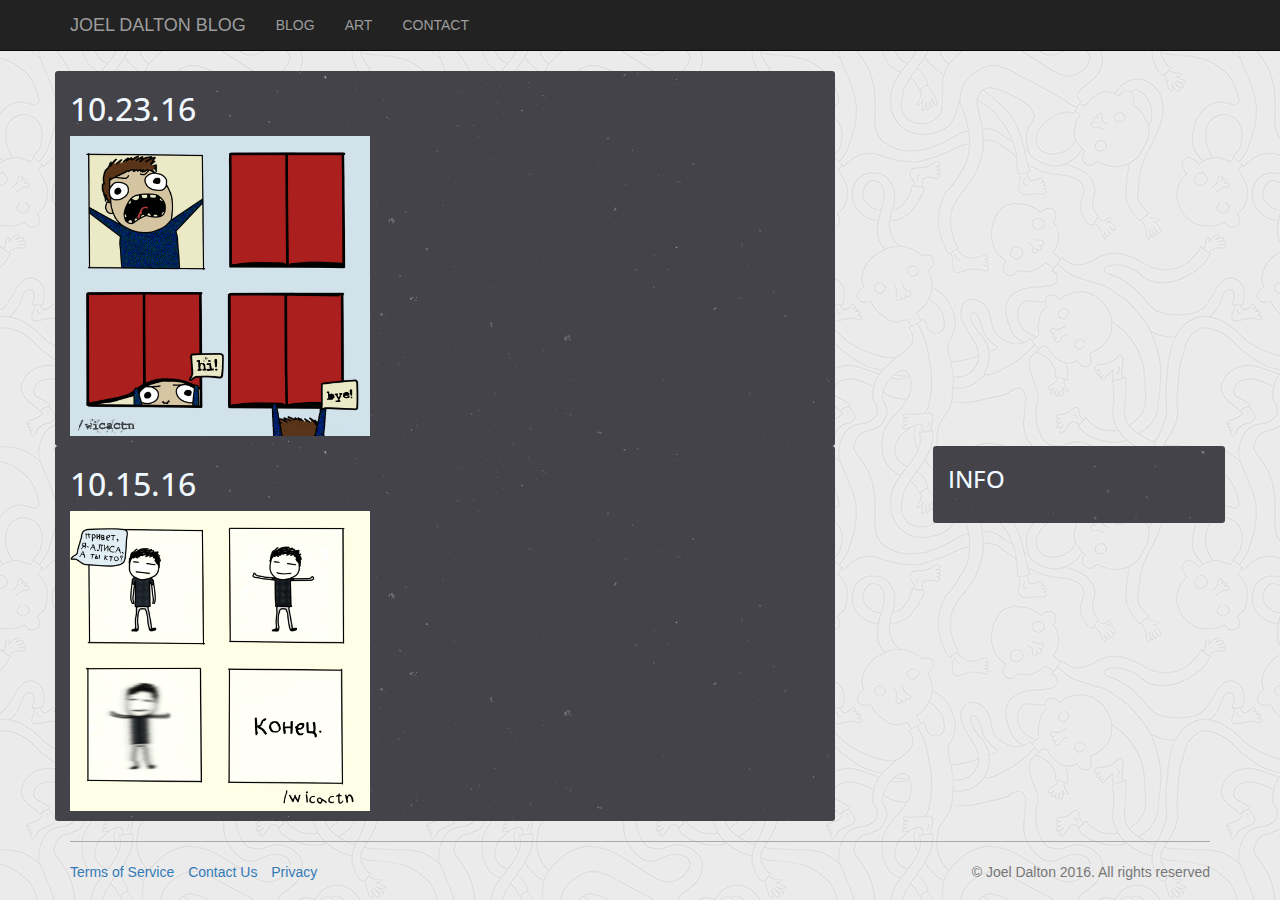
==== art.html @ e34c6b57 "Исправление.." ====
<!DOCTYPE html>
<html lang="en">
  <head>
    <meta charset="utf-8">
    <meta http-equiv="X-UA-Compatible" content="IE=edge">
    <meta name="viewport" content="width=device-width, initial-scale=1">
    <!-- The above 3 meta tags *must* come first in the head; any other head content must come *after* these tags -->
    <title>JOELDALTON.RU</title>
    <!--ShortCut Icon-->
    <link rel="shortcut icon" href="/public/img/favicon.ico" type="image/x-icon">
    <!-- Styles -->
    <link href="/public/css/bootstrap.min.css" rel="stylesheet">
    <link rel="stylesheet" href="/public/css/style.css">
  </head>
  <body>
    <div class="navbar navbar-inverse navbar-static-top">
          <div class="container">
              <div class="navbar-header">
                 <button type="button" class="navbar-toggle" data-toggle="collapse" data-target="#responsive-menu">
                     <span class="sr-only">Открыть навигацию</span>
                     <span class="icon-bar"></span>
                     <span class="icon-bar"></span>
                     <span class="icon-bar"></span>
                 </button>
                 <a href="/" class="navbar-brand">JOEL DALTON BLOG</a>
              </div>
              <div class="collapse navbar-collapse" id="responsive-menu">
                  <ul class="nav navbar-nav">
                      <li><a href="blog">BLOG</a></li>
                      <li><a href="art">ART</a></li>
                      <li><a href="contact">CONTACT</a></li>
                  </ul>
            </div>
        </div>
    </div>
        <div class="container">
            <div class="row">
                <div class="col-md-8 main-info-block pull-left">
                    <h1 class="main-info-block-text-h1">10.23.16</h1>
                    <p class="main-info-block-text"><img src="public/img/10.23.16.jpg" alt="ДО СВИДАНИЯ" class="image-size"></p>
                </div>
                <br>
                <br>
                <br>
                <br>
                <br>
                <br>
                <br>
                <br>
                <br>
                <br>
                <div class="col-md-8 main-info-block pull-left">
                    <h1 class="main-info-block-text-h1">10.15.16</h1>
                    <p class="main-info-block-text"><img src="public/img/10.15.16.jpg" alt="ПРОЩАЙТЕ" class="image-size"></p>
                </div>
                <div class="col-md-3 main-info-block pull-right">
                    <h3 class="main-info-block-text">INFO</h3>
<script type="text/javascript" src="//vk.com/js/api/openapi.js?127"></script>

<!-- VK Widget -->
<div id="vk_groups"></div>
<script type="text/javascript">
VK.Widgets.Group("vk_groups", {redesign: 1, mode: 3, width: "220", height: "400", color1: 'FFFFFF', color2: '000000', color3: '5E81A8'}, 126966099);
</script>
<br>
                </div>
            </div>
        </div>
         <div class="container" id="footer">
            <hr>
            <div class="row">
                    <div class="col-xs-8">
                        <ul class="list-unstyled list-inline pull-left">
                            <li><a href="terms">Terms of Service</a></li>
                            <li><a href="contact">Contact Us</a></li>
                            <li><a href="privacy">Privacy</a></li>
                        </ul>
                        <ul class="list-unstyled list-inline pull-left">
                            <li class="vk-widget">
                                <!-- МНЕ НРАВИТСЯ | ВК ВИДЖЕТ -->
                                <script type="text/javascript" src="//vk.com/js/api/openapi.js?127"></script>
                                <!-- VK Widget -->
                                <div id="vk_subscribe"></div>
                                <script type="text/javascript">
                                VK.Widgets.Subscribe("vk_subscribe", {redesign: 1, soft: 1}, 368277840);
                                </script>
                            </li>
                        </ul>
                    </div>
                    <div class="col-xs-4">
                        <p class="text-muted pull-right">© Joel Dalton 2016. All rights reserved</p>
                    </div>
            </div>
      </div>
      <!-- jQuery (necessary for Bootstrap's JavaScript plugins) -->
      <script src="https://ajax.googleapis.com/ajax/libs/jquery/1.11.3/jquery.min.js"></script>
      <!-- Include all compiled plugins (below), or include individual files as needed -->
      <script src="/public/js/bootstrap.min.js"></script>
      </body>
</html>
---- public/css/style.css ----
@import url(https://fonts.googleapis.com/css?family=Glegoo:400,700);
@import url(https://fonts.googleapis.com/css?family=Abel);
@import url(https://fonts.googleapis.com/css?family=Source+Code+Pro:400,700);
@import url('https://fonts.googleapis.com/css?family=Open+Sans+Condensed:300');

body {
    background-color: aliceblue; 
    background-image: url(/public/img/background.png);
}

#footer ul, li {                   /* Заголовки футера */
    
}

#footer a {                        /* Ссылки футера */
    
}

#footer p {                        /* Остальной текст футера */
    
}

.li-normal {
    color: aliceblue;
    font-size: 24px;
    font-family: 'Open Sans Condensed', sans-serif;
}

.li-a-normal {
    color: aliceblue;
    text-decoration: none;
    font-size: 24px;
    font-family: 'Open Sans Condensed', sans-serif;
}

.li-a-normal:hover {
    color: antiquewhite;
    text-decoration: none;
    font-size: 24px;
    font-family: 'Open Sans Condensed', sans-serif;
}

.li-span-normal {
    color: aliceblue;
    font-size: 24px;
    font-family: 'Open Sans Condensed', sans-serif;
}

hr {
    border: none;                  /* Убираем границу */
    background-color: darkgray;    /* Цвет линии */
    height: 1px;                   /* Толщина линии */
}

.main-info-block {
    background-color: darkgray;
    background-image: url(/public/img/background_block.png);
    border-radius: 3px;
}

.main-info-block-text {
    color: aliceblue;
    font-family: 'Open Sans Condensed', sans-serif;
    font-size: 24px;
}

.vk-widget {
    margin-left: 24px; 
}

.main-info-block-text-h1 {
    color: aliceblue;
    font-family: 'Open Sans Condensed', sans-serif;
    font-size: 32px;
}
.image-size {
    height: 300px;
}

.main-info-block-text-black {
    color: #0f0f0f;
    font-family: 'Open Sans Condensed', sans-serif;
    font-size: 24px;
}

.main-info-block-text-h1-black {
    color: #0f0f0f;
    font-family: 'Open Sans Condensed', sans-serif;
    font-size: 32px;
}

body > section {

}
poem {
  text-align: center;
  display: block;
}
poem > date,
poem > title,
poem > section,
poem > section > verse {
  display: block;
}
poem > date {
  text-align: center;
}
poem > date:before {
  content: "— ";
}
poem > date:after {
  content: " —";
}
poem > title {
  font-size: 2em;
  font-weight: bold;
  padding-bottom: 1em;
}
poem > verse {
  display: inline-block;
  vertical-align: middle;
  text-align: left;
  white-space: pre;
}
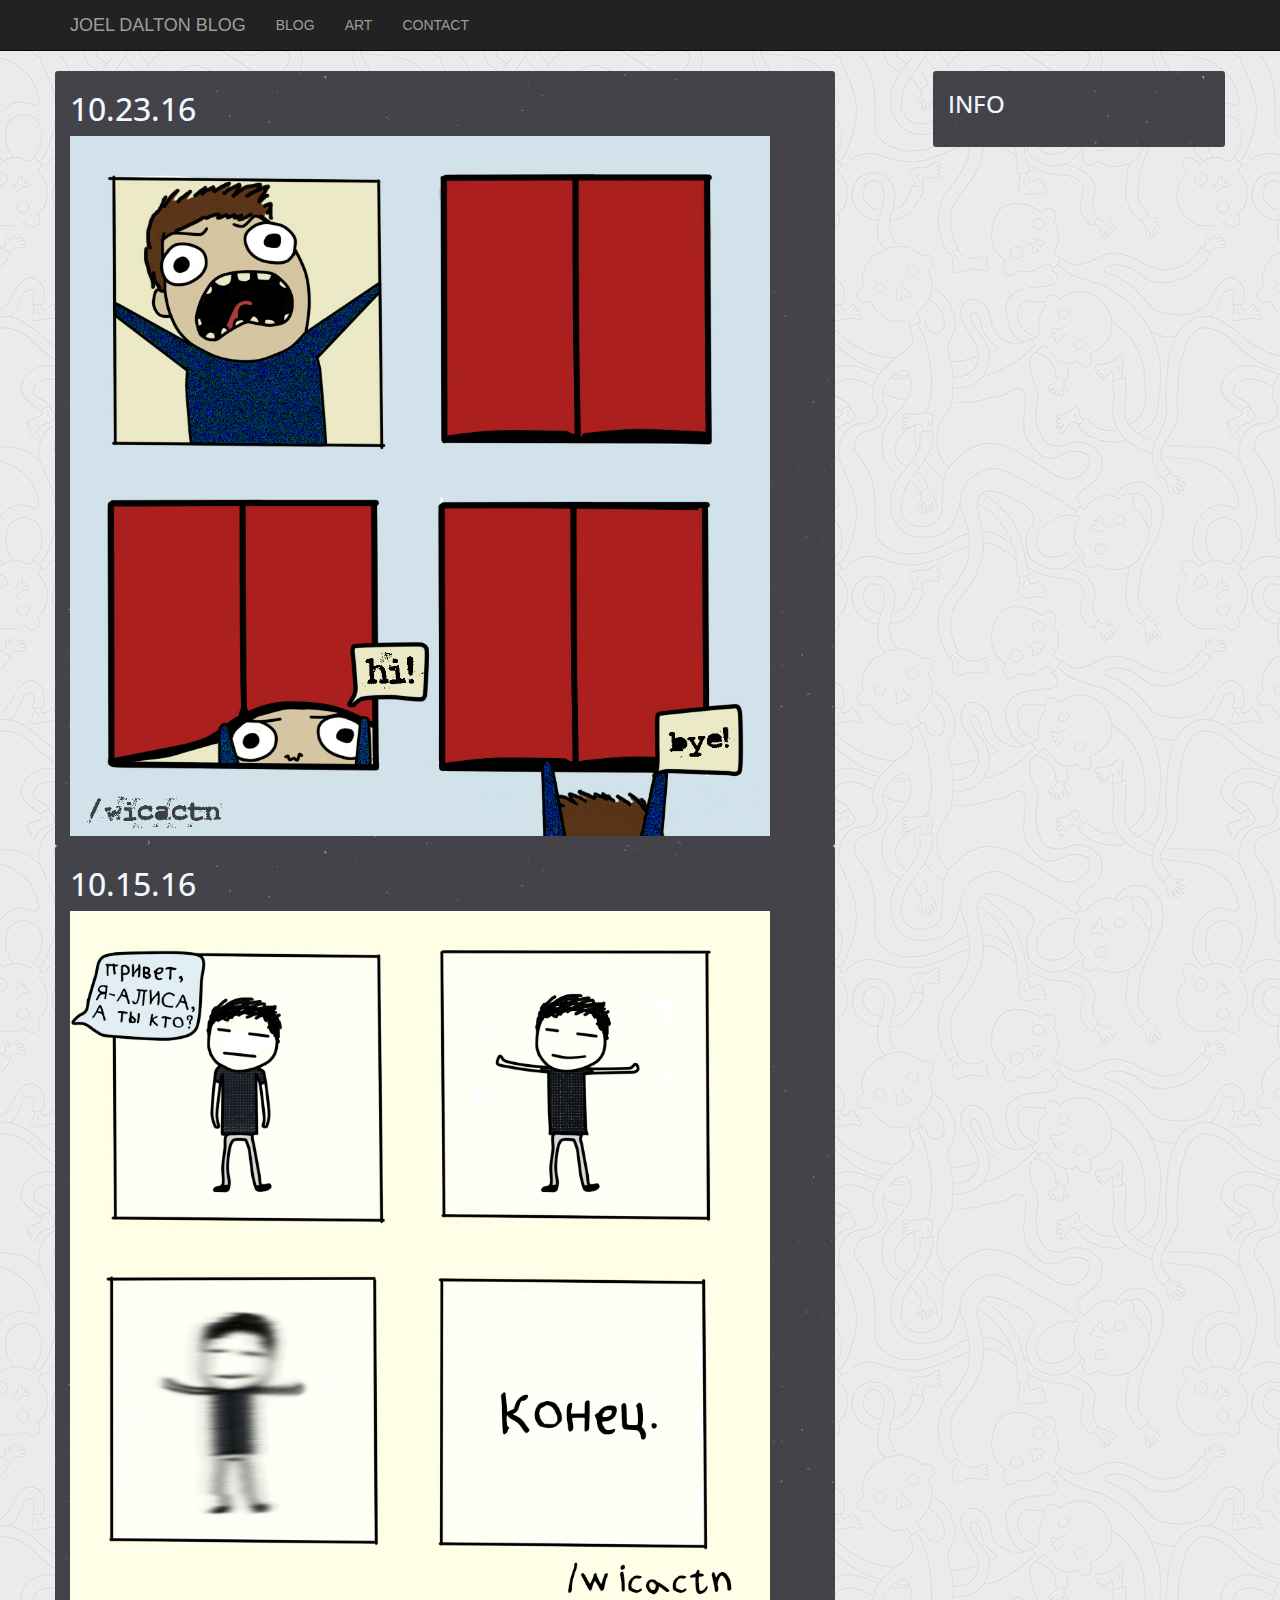
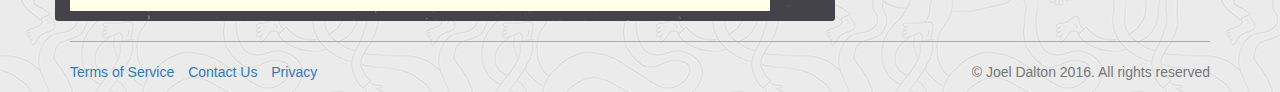
==== commit 817c82fa: "Да-да" ====
--- a/art.html
+++ b/art.html
@@ -35,6 +35,17 @@
     </div>
         <div class="container">
             <div class="row">
+               <div class="col-md-3 main-info-block pull-right">
+                    <h3 class="main-info-block-text">INFO</h3>
+<script type="text/javascript" src="//vk.com/js/api/openapi.js?127"></script>
+
+<!-- VK Widget -->
+<div id="vk_groups"></div>
+<script type="text/javascript">
+VK.Widgets.Group("vk_groups", {redesign: 1, mode: 3, width: "220", height: "400", color1: 'FFFFFF', color2: '000000', color3: '5E81A8'}, 126966099);
+</script>
+<br>
+                </div>
                 <div class="col-md-8 main-info-block pull-left">
                     <h1 class="main-info-block-text-h1">10.23.16</h1>
                     <p class="main-info-block-text"><img src="public/img/10.23.16.jpg" alt="ДО СВИДАНИЯ" class="image-size"></p>
@@ -52,17 +63,6 @@
                 <div class="col-md-8 main-info-block pull-left">
                     <h1 class="main-info-block-text-h1">10.15.16</h1>
                     <p class="main-info-block-text"><img src="public/img/10.15.16.jpg" alt="ПРОЩАЙТЕ" class="image-size"></p>
-                </div>
-                <div class="col-md-3 main-info-block pull-right">
-                    <h3 class="main-info-block-text">INFO</h3>
-<script type="text/javascript" src="//vk.com/js/api/openapi.js?127"></script>
-
-<!-- VK Widget -->
-<div id="vk_groups"></div>
-<script type="text/javascript">
-VK.Widgets.Group("vk_groups", {redesign: 1, mode: 3, width: "220", height: "400", color1: 'FFFFFF', color2: '000000', color3: '5E81A8'}, 126966099);
-</script>
-<br>
                 </div>
             </div>
         </div>
--- a/public/css/style.css
+++ b/public/css/style.css
@@ -74,6 +74,10 @@
     font-size: 32px;
 }
 .image-size {
+    height: 700px;
+}
+
+.image-size-pre {
     height: 300px;
 }
 
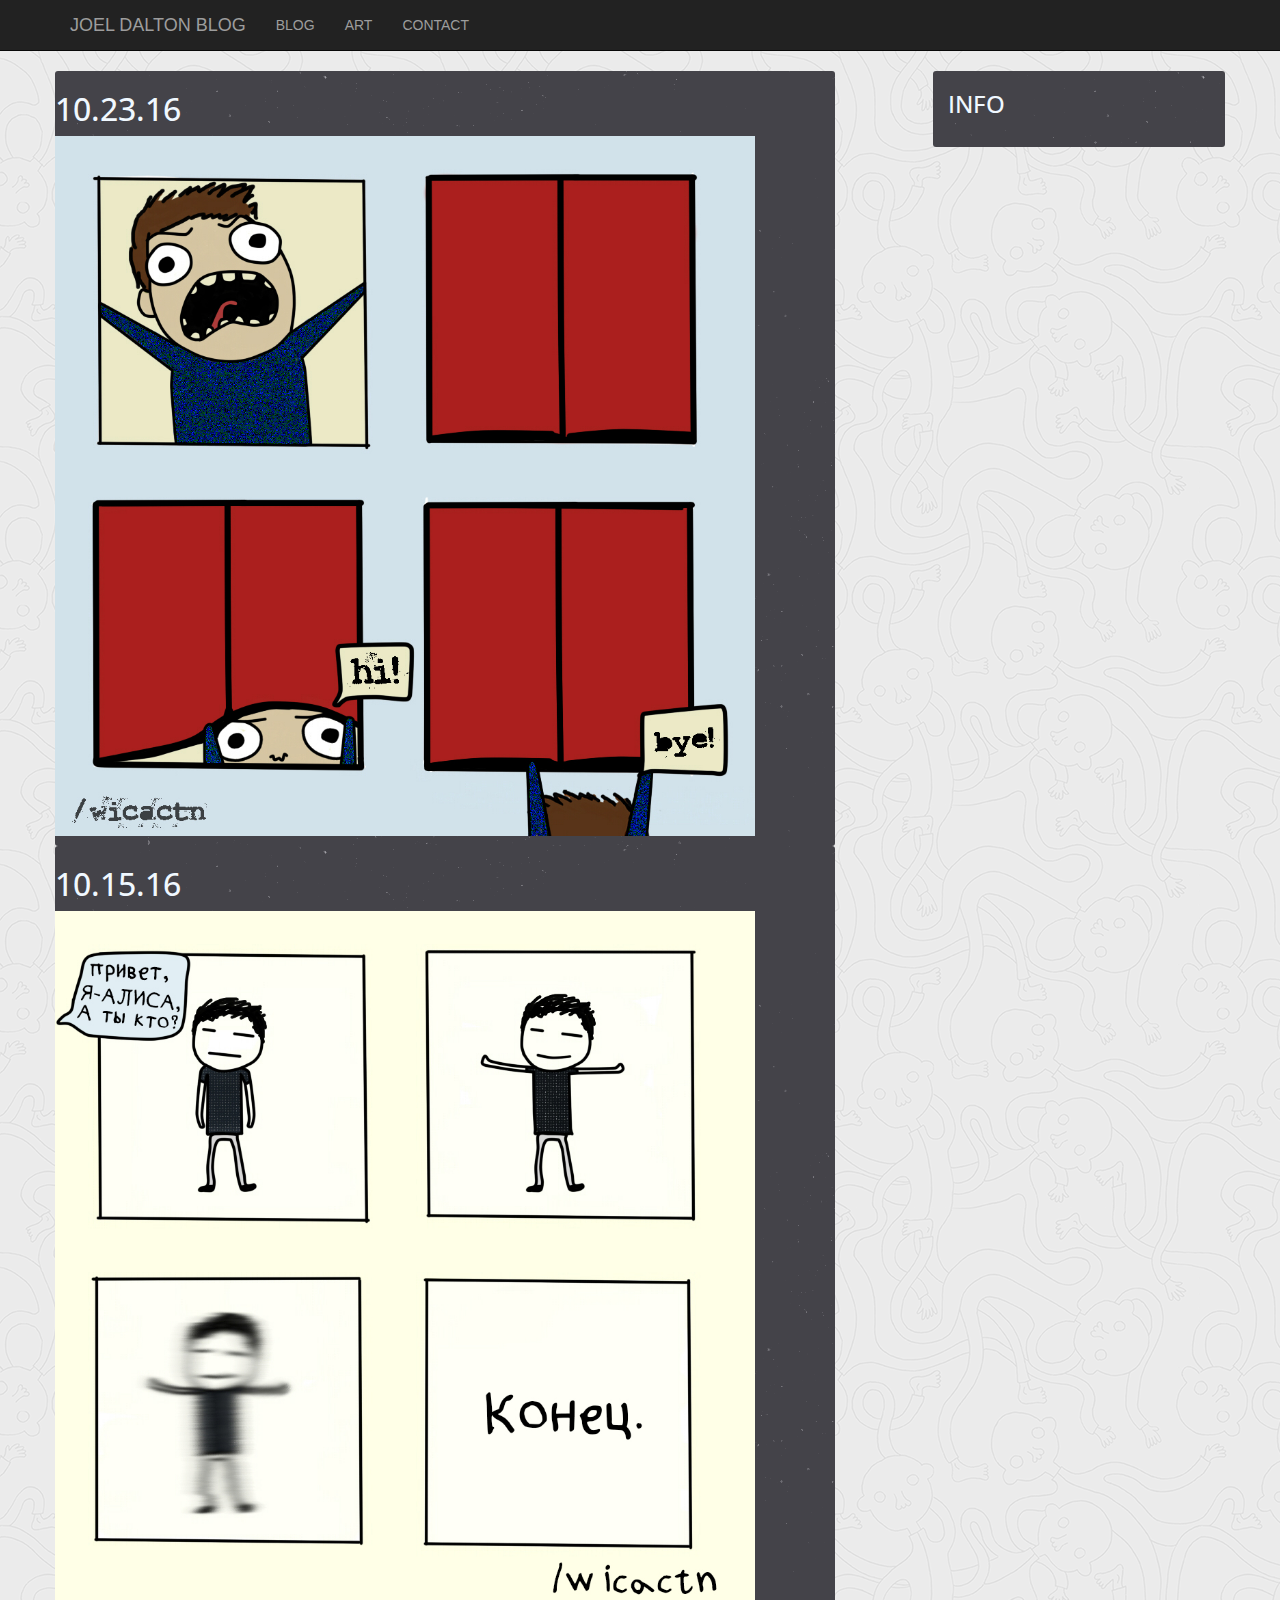
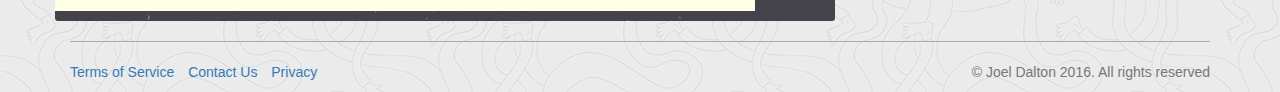
==== commit 2d8218c9: "Попытка N+1" ====
--- a/art.html
+++ b/art.html
@@ -47,22 +47,16 @@
 <br>
                 </div>
                 <div class="col-md-8 main-info-block pull-left">
+                   <div class="row">
                     <h1 class="main-info-block-text-h1">10.23.16</h1>
                     <p class="main-info-block-text"><img src="public/img/10.23.16.jpg" alt="ДО СВИДАНИЯ" class="image-size"></p>
+                    </div>
                 </div>
-                <br>
-                <br>
-                <br>
-                <br>
-                <br>
-                <br>
-                <br>
-                <br>
-                <br>
-                <br>
                 <div class="col-md-8 main-info-block pull-left">
+                   <div class="row">
                     <h1 class="main-info-block-text-h1">10.15.16</h1>
                     <p class="main-info-block-text"><img src="public/img/10.15.16.jpg" alt="ПРОЩАЙТЕ" class="image-size"></p>
+                    </div>
                 </div>
             </div>
         </div>
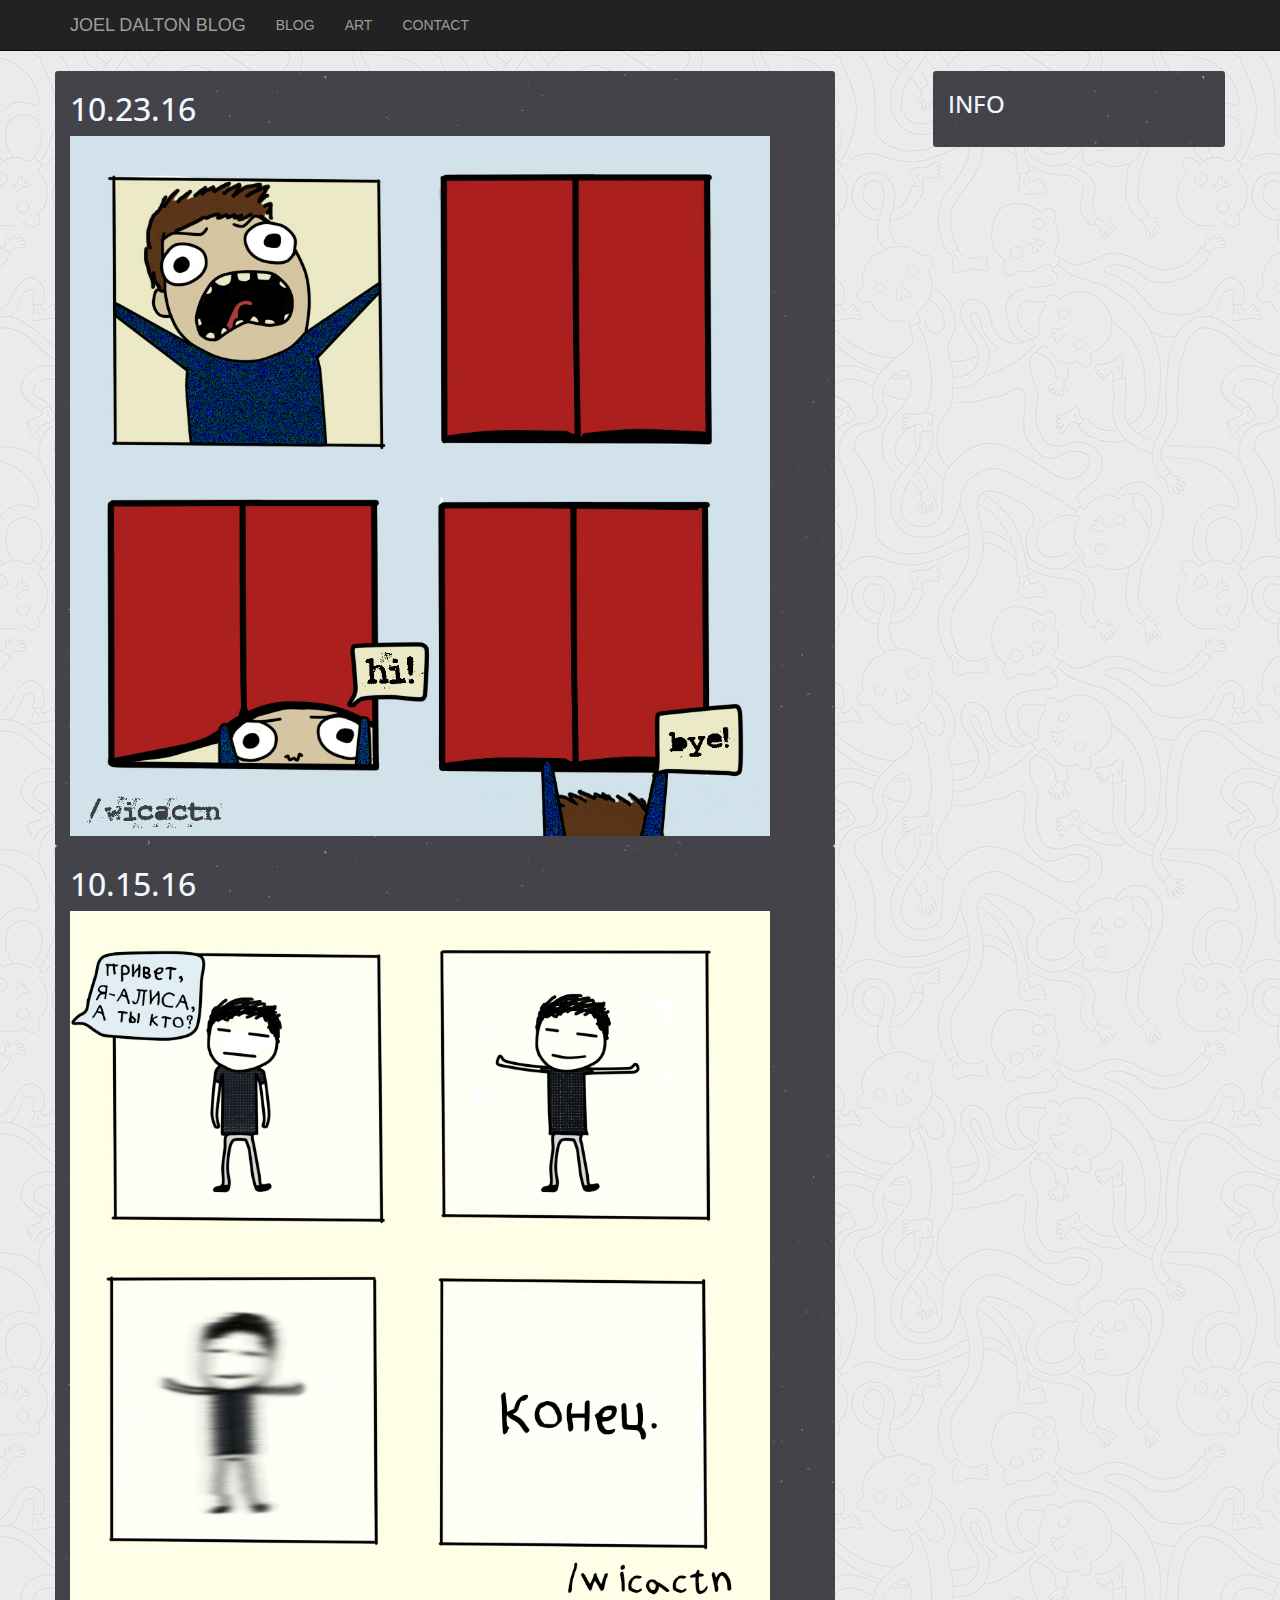
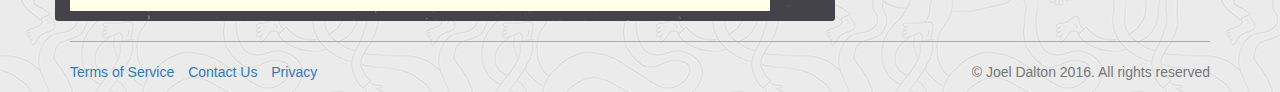
==== commit 10a75b91: "Revert "Попытка N+1"" ====
--- a/art.html
+++ b/art.html
@@ -47,16 +47,22 @@
 <br>
                 </div>
                 <div class="col-md-8 main-info-block pull-left">
-                   <div class="row">
                     <h1 class="main-info-block-text-h1">10.23.16</h1>
                     <p class="main-info-block-text"><img src="public/img/10.23.16.jpg" alt="ДО СВИДАНИЯ" class="image-size"></p>
-                    </div>
                 </div>
+                <br>
+                <br>
+                <br>
+                <br>
+                <br>
+                <br>
+                <br>
+                <br>
+                <br>
+                <br>
                 <div class="col-md-8 main-info-block pull-left">
-                   <div class="row">
                     <h1 class="main-info-block-text-h1">10.15.16</h1>
                     <p class="main-info-block-text"><img src="public/img/10.15.16.jpg" alt="ПРОЩАЙТЕ" class="image-size"></p>
-                    </div>
                 </div>
             </div>
         </div>
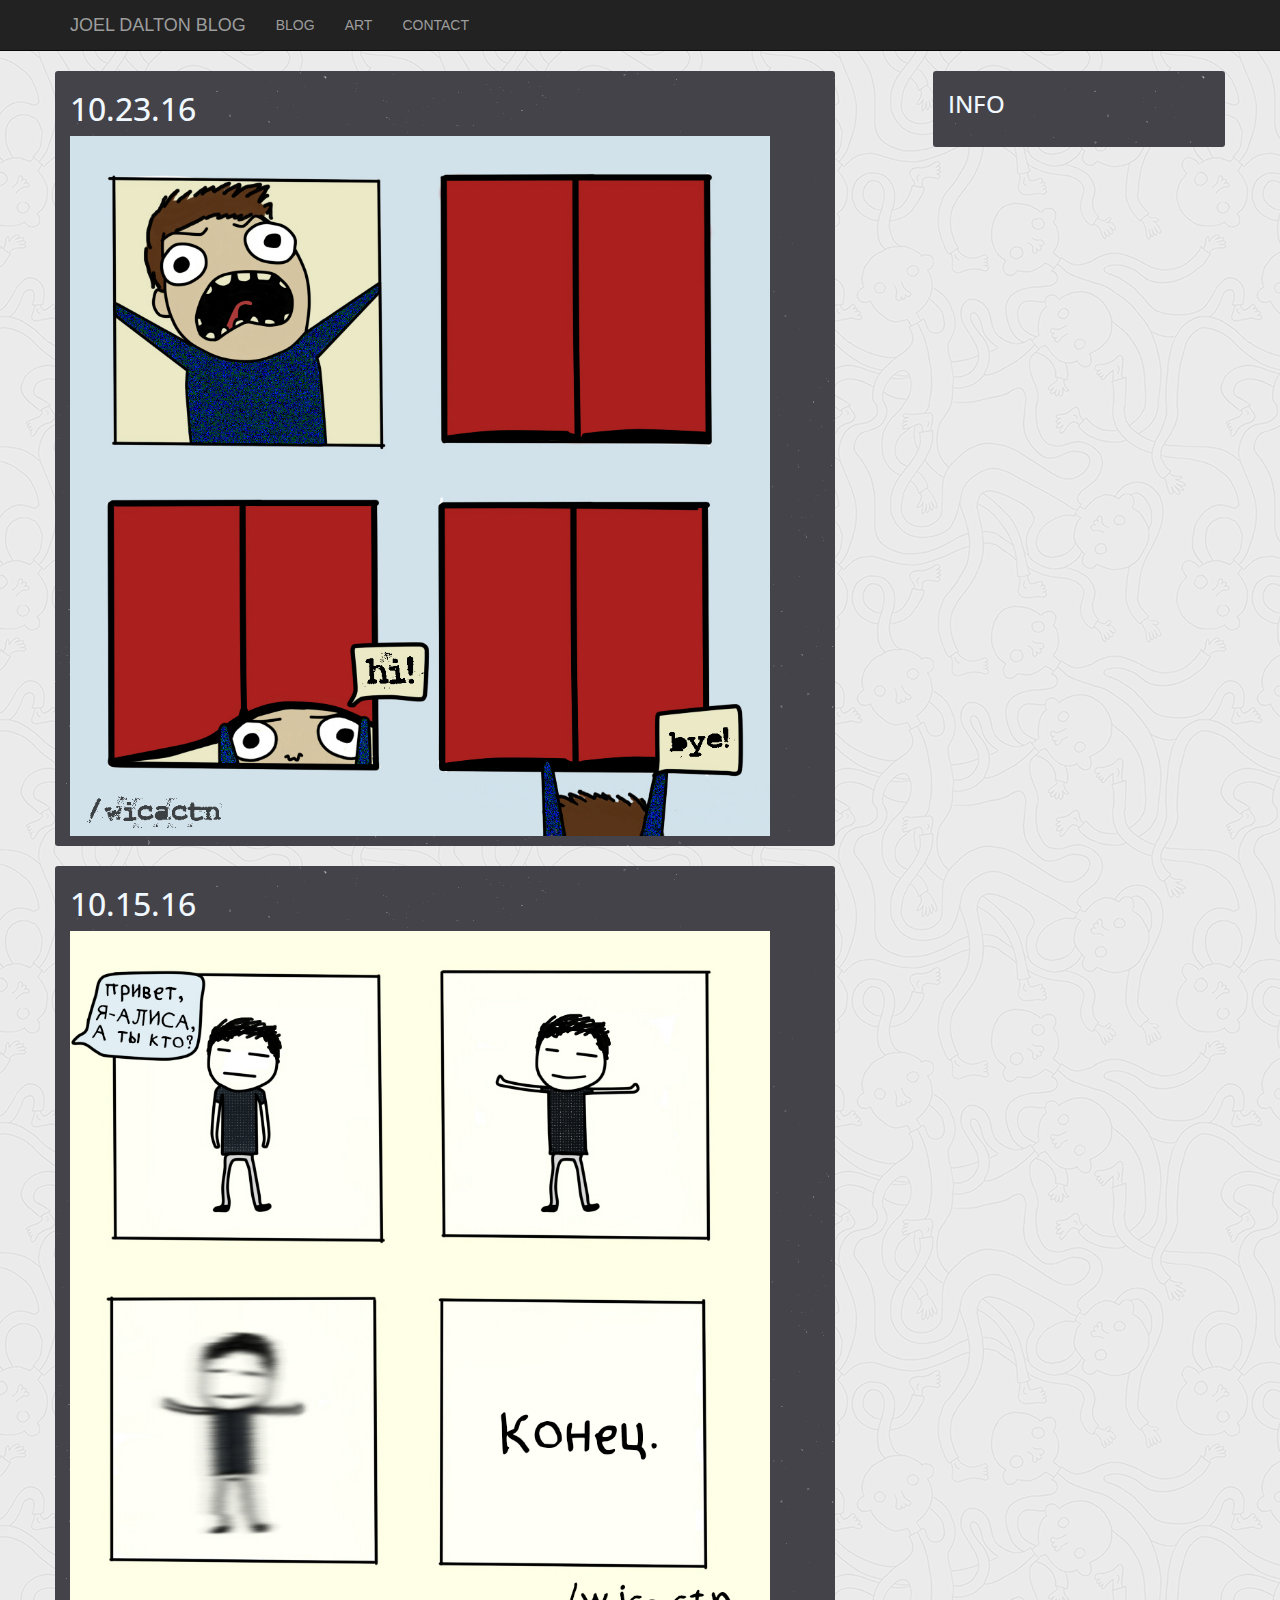
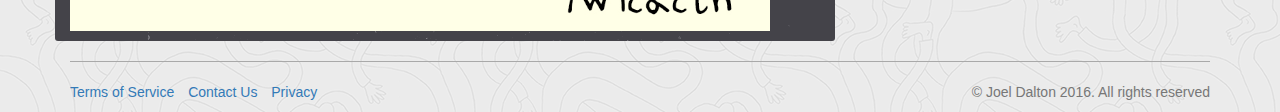
==== commit 8d484e3a: "Вроде всё" ====
--- a/art.html
+++ b/art.html
@@ -50,16 +50,9 @@
                     <h1 class="main-info-block-text-h1">10.23.16</h1>
                     <p class="main-info-block-text"><img src="public/img/10.23.16.jpg" alt="ДО СВИДАНИЯ" class="image-size"></p>
                 </div>
-                <br>
-                <br>
-                <br>
-                <br>
-                <br>
-                <br>
-                <br>
-                <br>
-                <br>
-                <br>
+                <div class="col-md-8 pull-left">
+                    <br>
+                </div>
                 <div class="col-md-8 main-info-block pull-left">
                     <h1 class="main-info-block-text-h1">10.15.16</h1>
                     <p class="main-info-block-text"><img src="public/img/10.15.16.jpg" alt="ПРОЩАЙТЕ" class="image-size"></p>
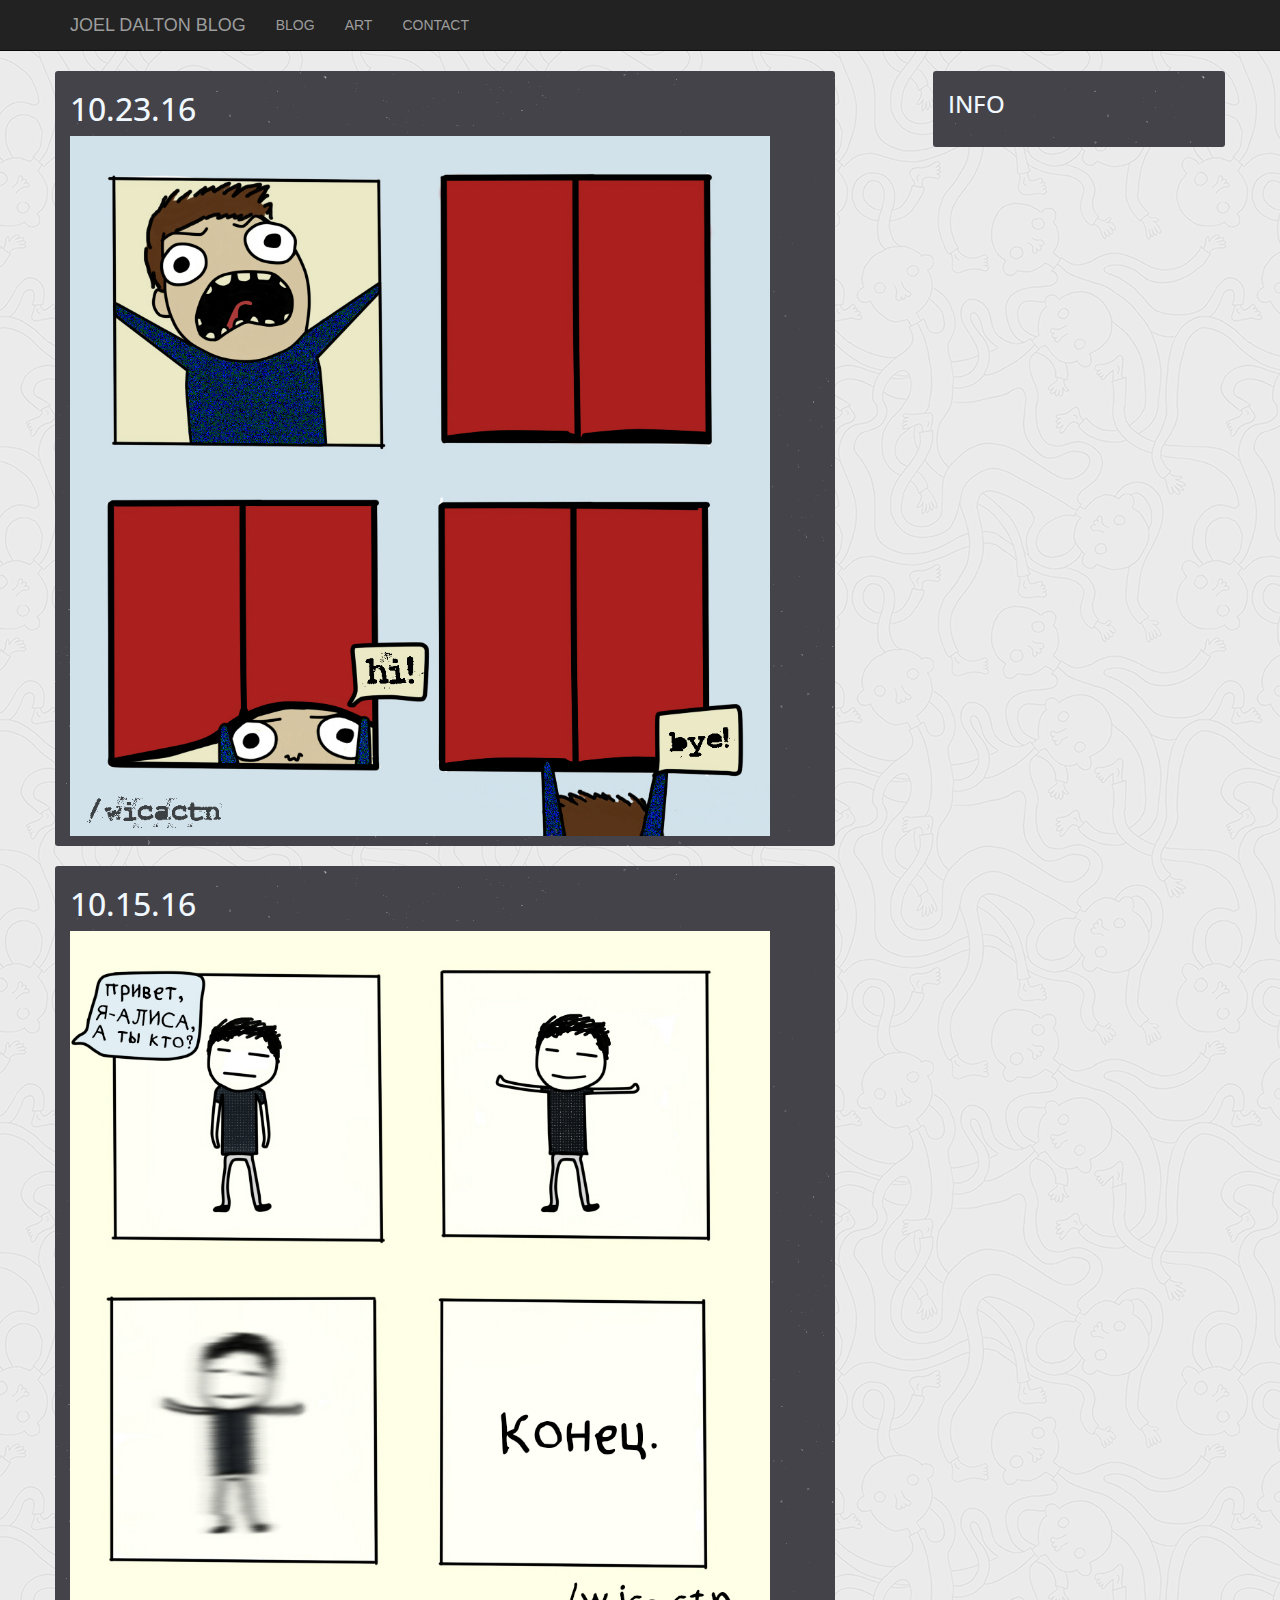
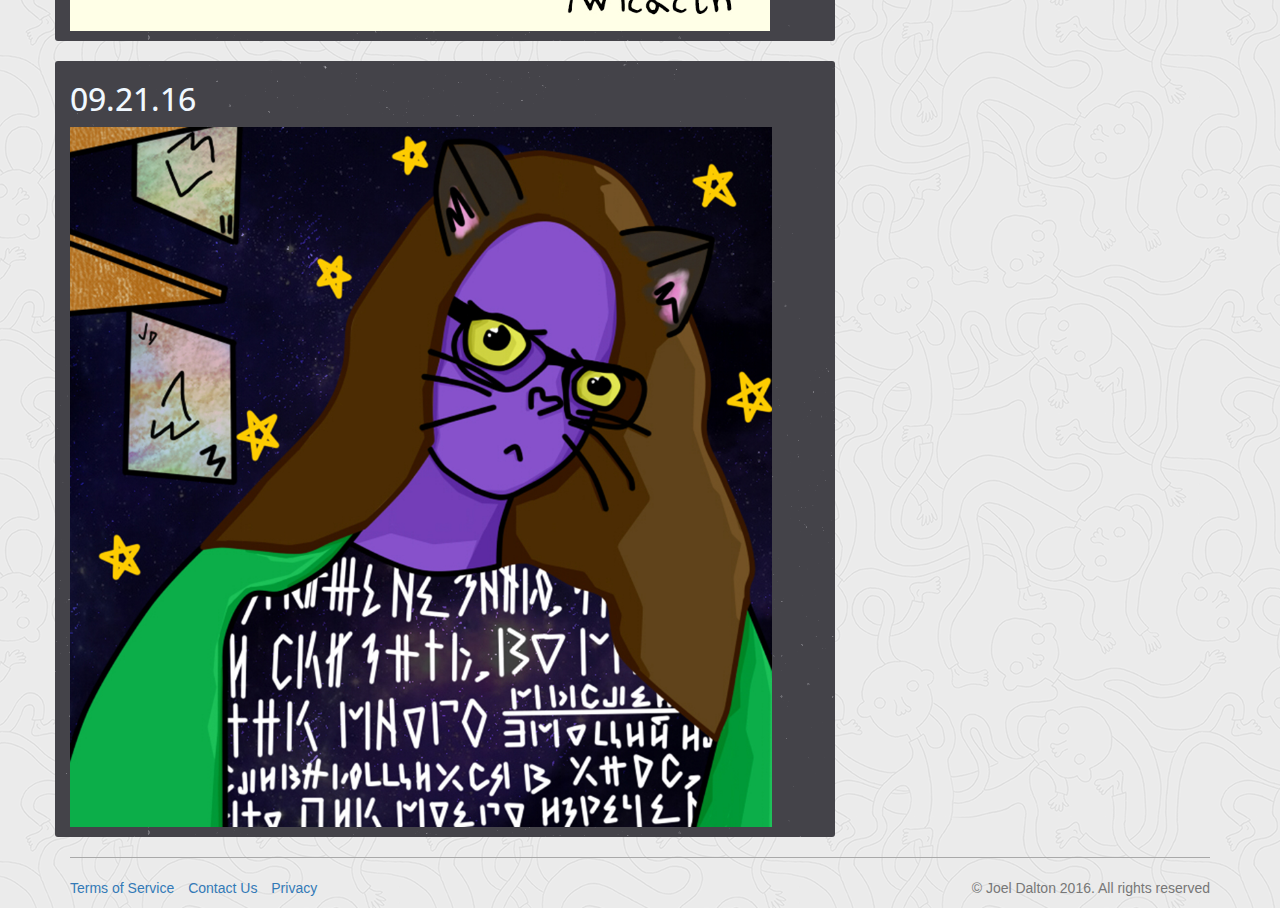
==== commit 308c861a: "добавил новую группу, улучшил сайт" ====
--- a/art.html
+++ b/art.html
@@ -44,6 +44,16 @@
 <script type="text/javascript">
 VK.Widgets.Group("vk_groups", {redesign: 1, mode: 3, width: "220", height: "400", color1: 'FFFFFF', color2: '000000', color3: '5E81A8'}, 126966099);
 </script>
+<div class="col-md-8 pull-left">
+                    <br>
+                </div>
+<script type="text/javascript" src="//vk.com/js/api/openapi.js?136"></script>
+
+<!-- VK Widget -->
+<div id="vk_groups"></div>
+<script type="text/javascript">
+VK.Widgets.Group("vk_groups", {mode: 3, width: "220"}, 132728957);
+</script>
 <br>
                 </div>
                 <div class="col-md-8 main-info-block pull-left">
@@ -56,6 +66,13 @@
                 <div class="col-md-8 main-info-block pull-left">
                     <h1 class="main-info-block-text-h1">10.15.16</h1>
                     <p class="main-info-block-text"><img src="public/img/10.15.16.jpg" alt="ПРОЩАЙТЕ" class="image-size"></p>
+                </div>
+                <div class="col-md-8 pull-left">
+                    <br>
+                </div>
+                <div class="col-md-8 main-info-block pull-left">
+                    <h1 class="main-info-block-text-h1">09.21.16</h1>
+                    <p class="main-info-block-text"><img src="public/img/09.21.16.jpg" alt="ДО СВИДАНИЯ" class="image-size"></p>
                 </div>
             </div>
         </div>
--- a/public/css/style.css
+++ b/public/css/style.css
@@ -78,7 +78,7 @@
 }
 
 .image-size-pre {
-    height: 300px;
+    height: 340px;
 }
 
 .main-info-block-text-black {
@@ -126,3 +126,7 @@
   text-align: left;
   white-space: pre;
 }
+
+.space {
+    width: 50px;
+}
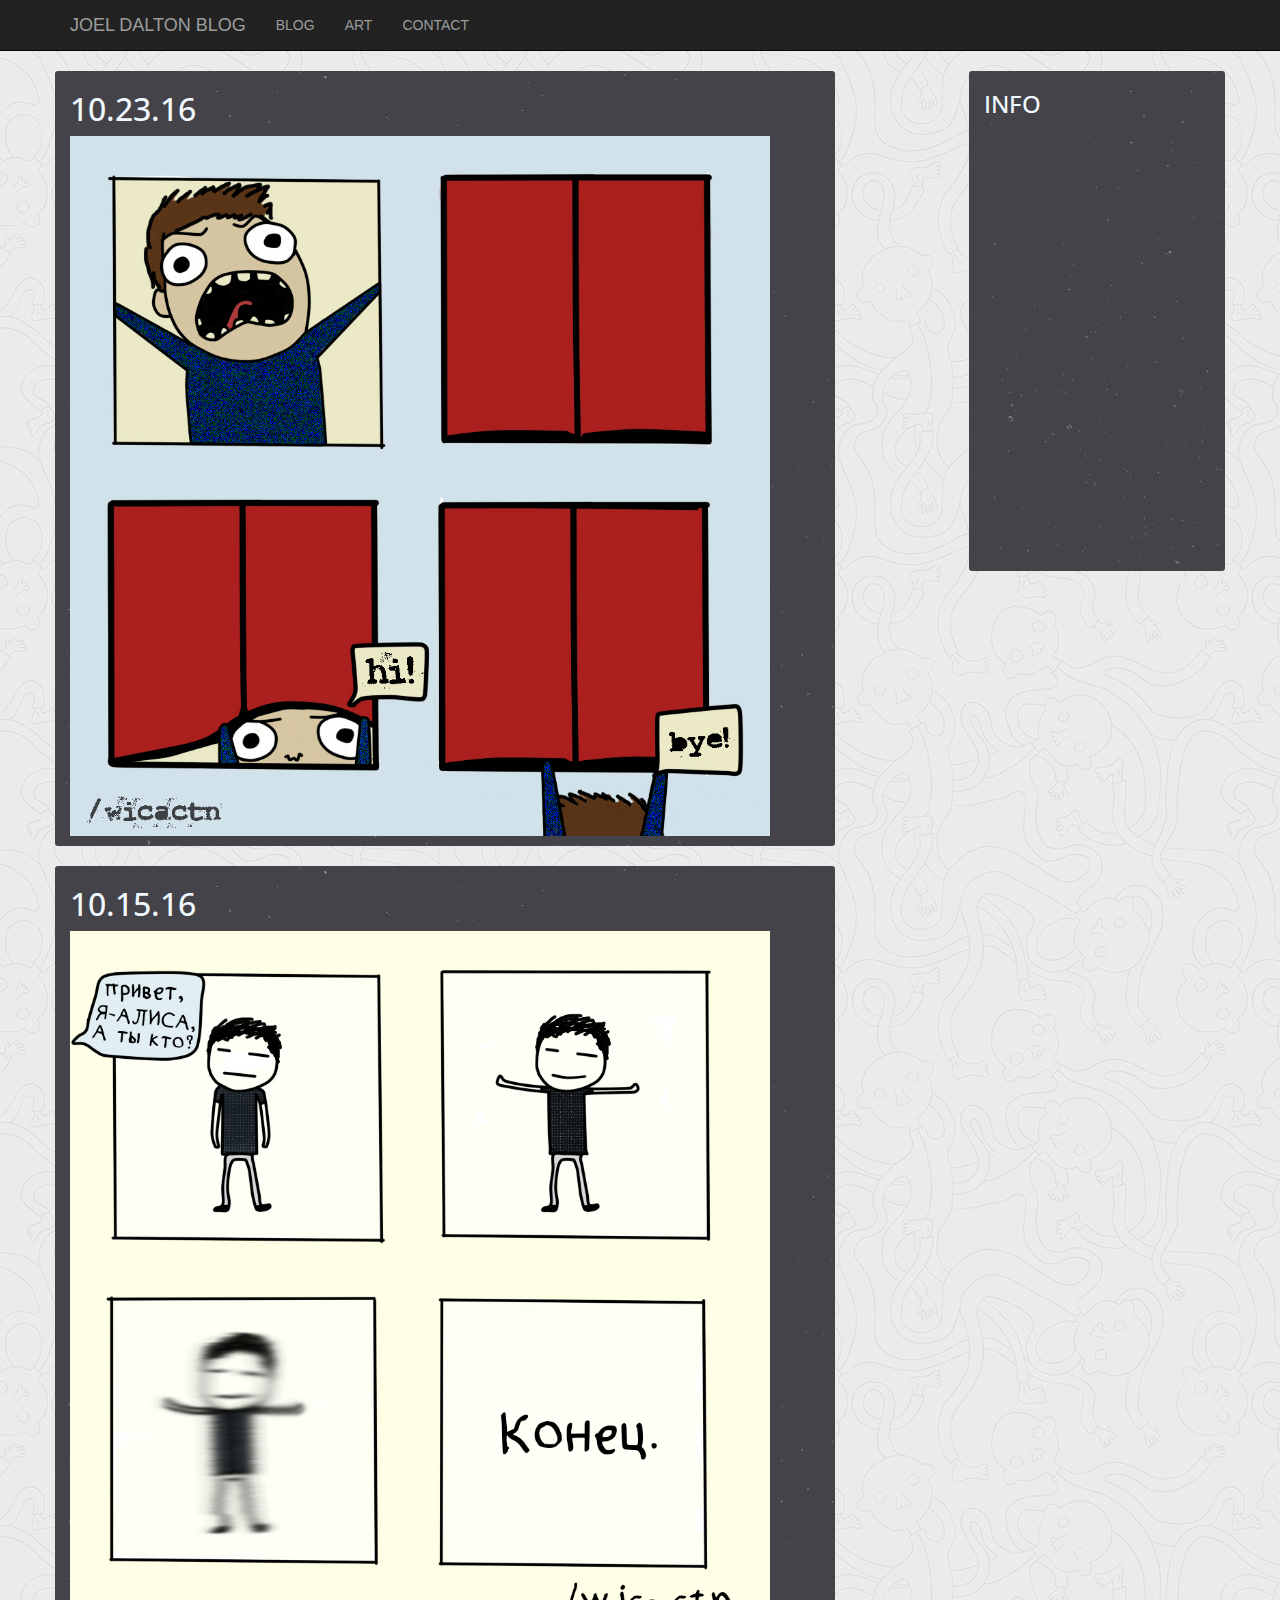
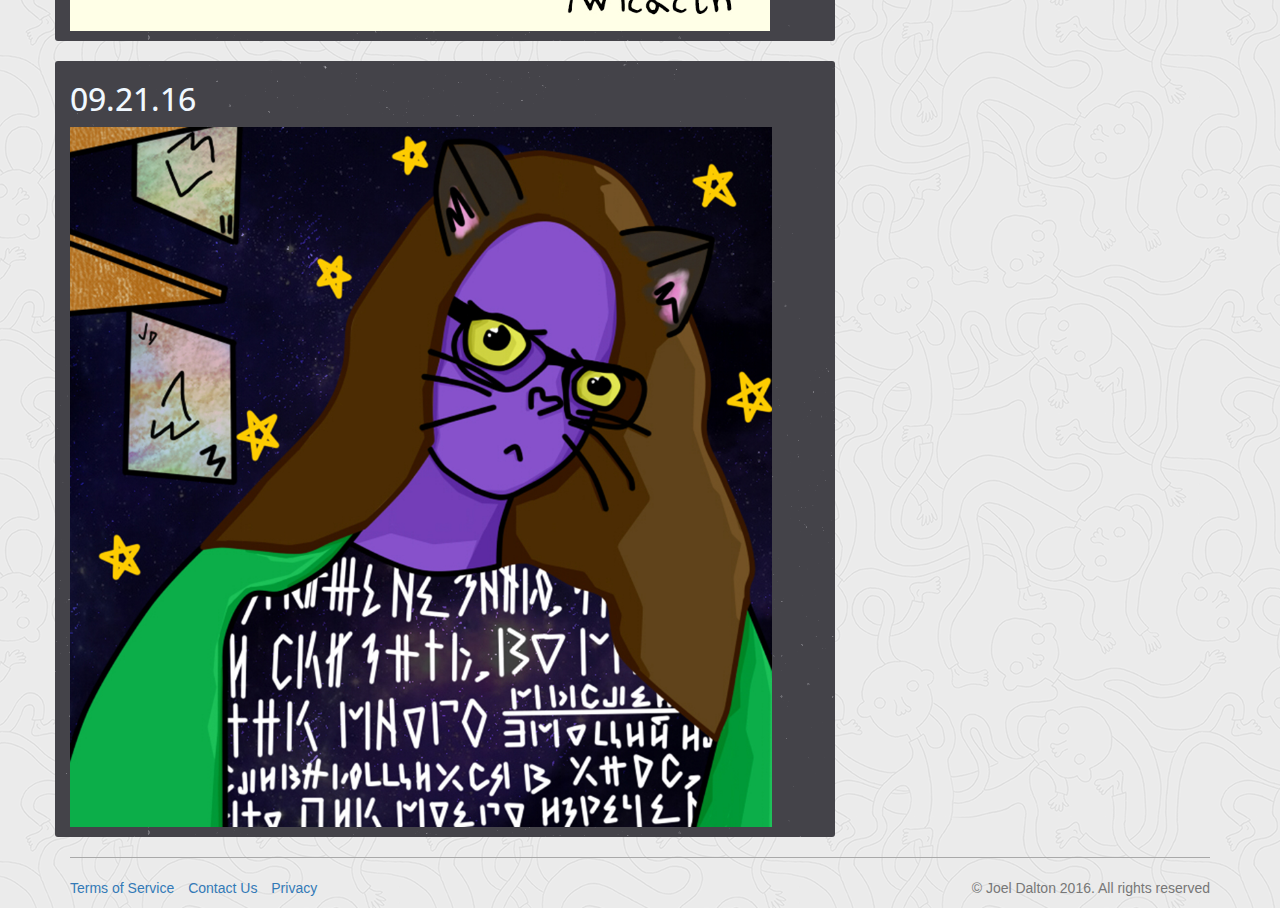
==== commit 14371544: "исправление div" ====
--- a/art.html
+++ b/art.html
@@ -34,8 +34,8 @@
         </div>
     </div>
         <div class="container">
-            <div class="row">
-               <div class="col-md-3 main-info-block pull-right">
+            <div class="row"> 
+               <div class="col-md-3 main-info-block pull-right superclass">
                     <h3 class="main-info-block-text">INFO</h3>
 <script type="text/javascript" src="//vk.com/js/api/openapi.js?127"></script>
 
--- a/public/css/style.css
+++ b/public/css/style.css
@@ -130,3 +130,8 @@
 .space {
     width: 50px;
 }
+
+.superclass {
+    height: 500px;
+    width: 256px;
+}
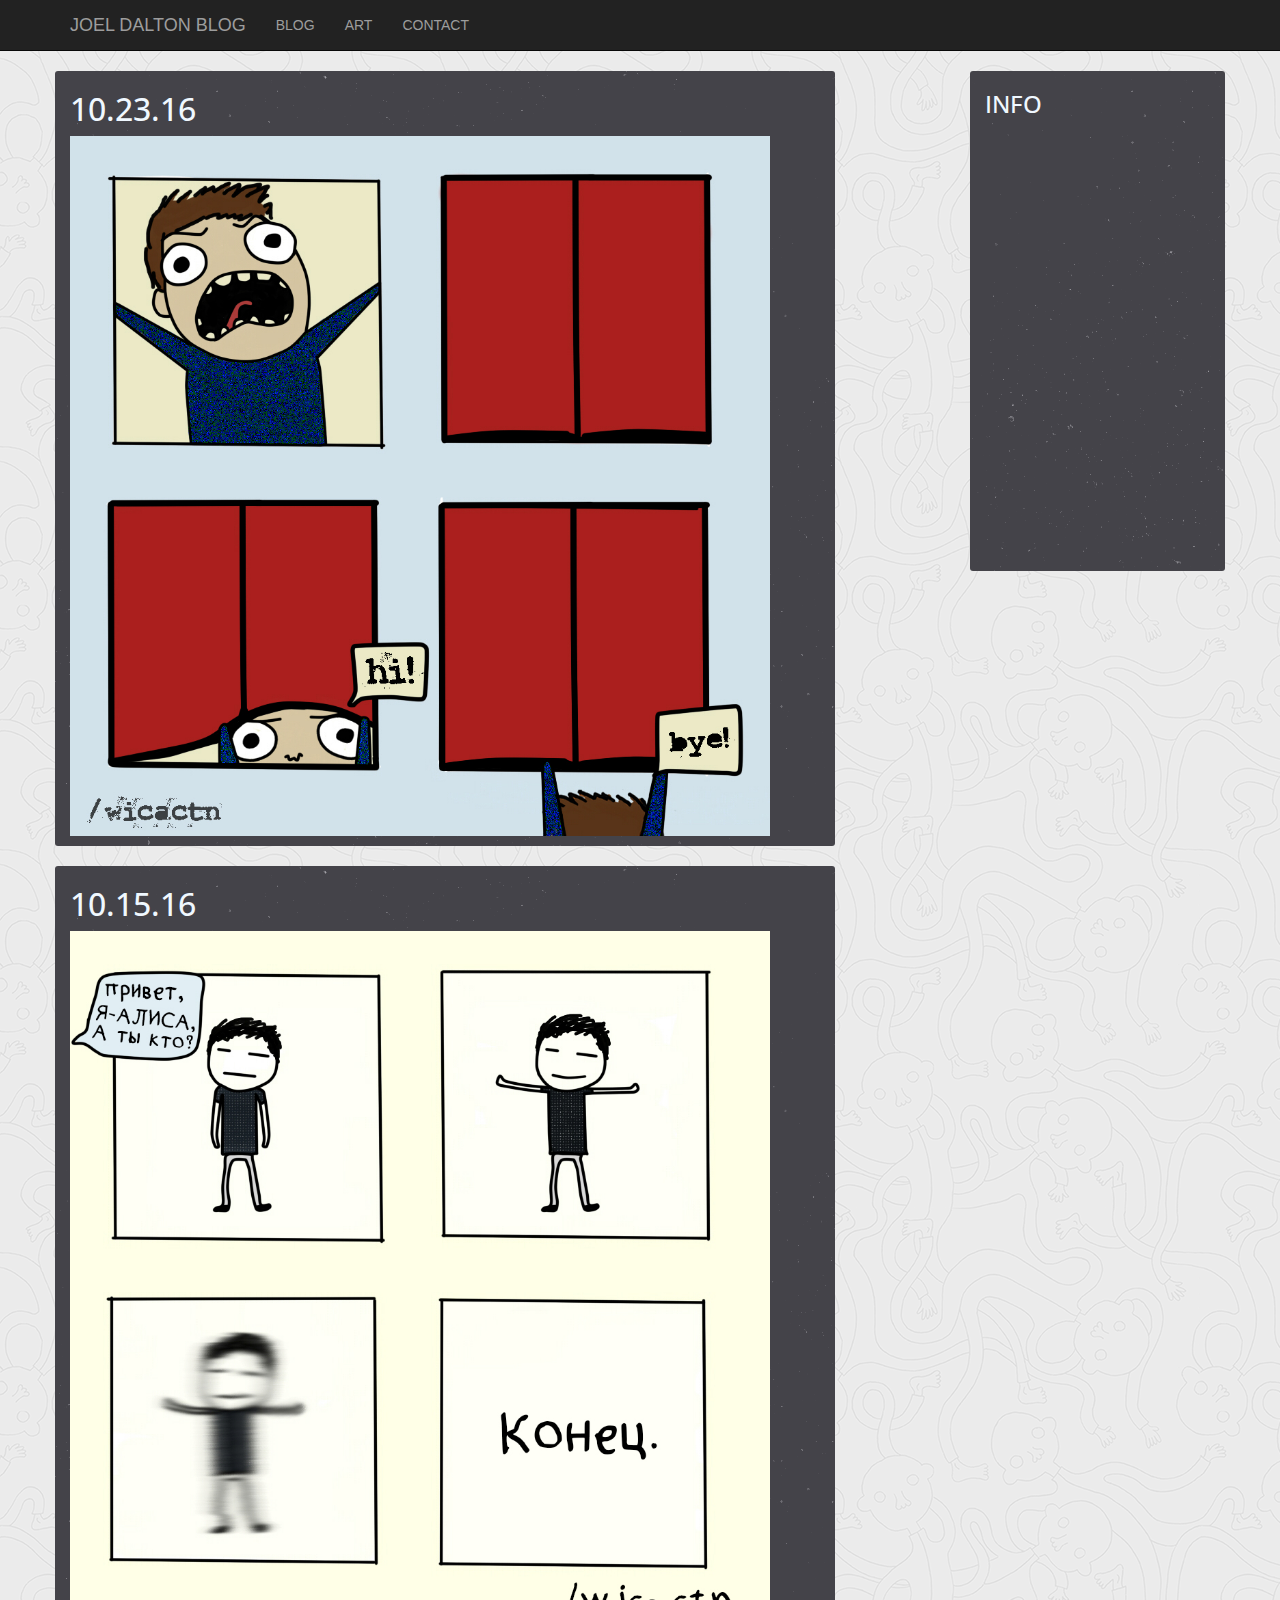
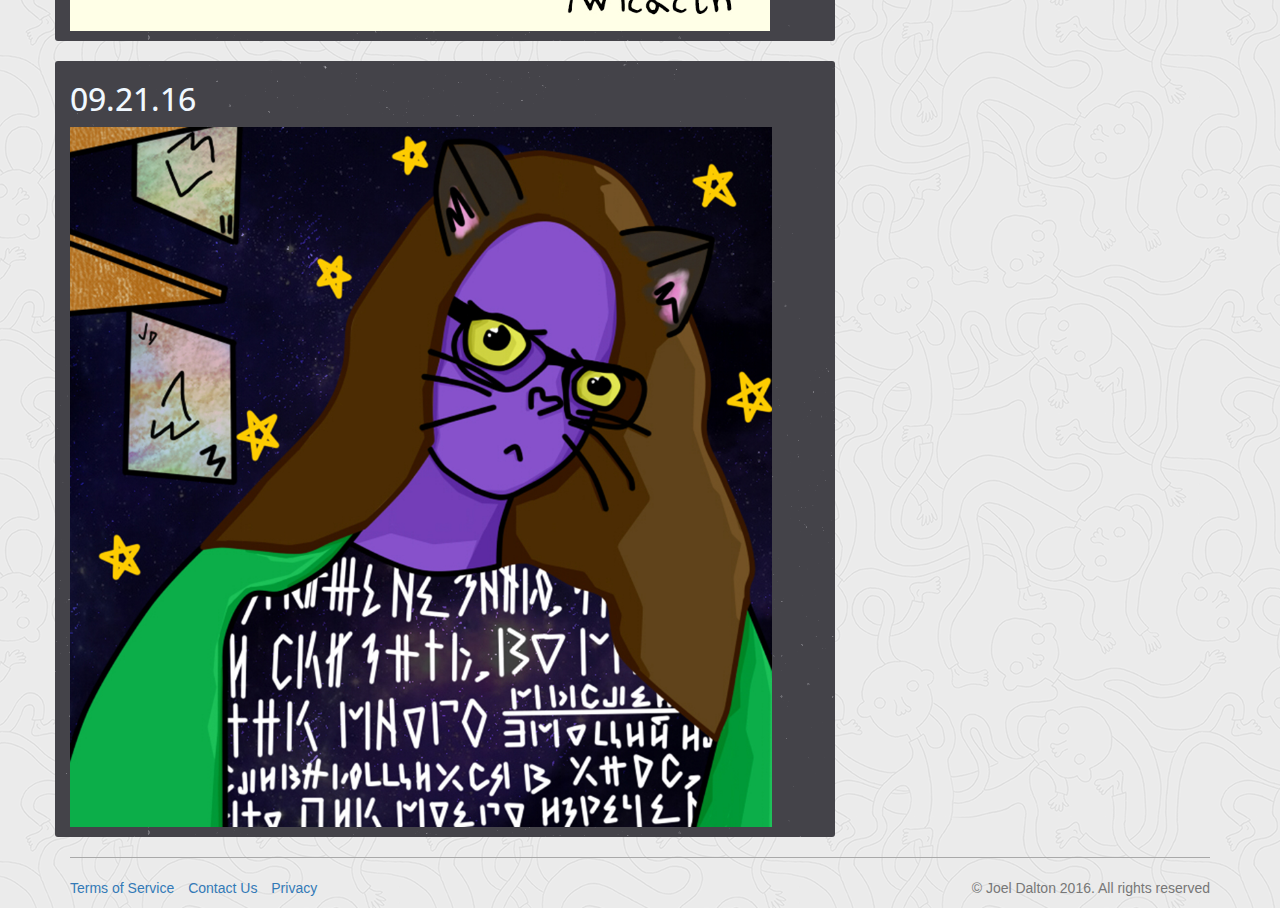
==== commit c4b2560d: "swap groups on info" ====
--- a/art.html
+++ b/art.html
@@ -37,22 +37,22 @@
             <div class="row"> 
                <div class="col-md-3 main-info-block pull-right superclass">
                     <h3 class="main-info-block-text">INFO</h3>
-<script type="text/javascript" src="//vk.com/js/api/openapi.js?127"></script>
-
-<!-- VK Widget -->
-<div id="vk_groups"></div>
-<script type="text/javascript">
-VK.Widgets.Group("vk_groups", {redesign: 1, mode: 3, width: "220", height: "400", color1: 'FFFFFF', color2: '000000', color3: '5E81A8'}, 126966099);
-</script>
-<div class="col-md-8 pull-left">
-                    <br>
-                </div>
 <script type="text/javascript" src="//vk.com/js/api/openapi.js?136"></script>
 
 <!-- VK Widget -->
 <div id="vk_groups"></div>
 <script type="text/javascript">
 VK.Widgets.Group("vk_groups", {mode: 3, width: "220"}, 132728957);
+</script>
+<div class="col-md-8 pull-left">
+                    <br>
+                </div>
+                <script type="text/javascript" src="//vk.com/js/api/openapi.js?127"></script>
+
+<!-- VK Widget -->
+<div id="vk_groups"></div>
+<script type="text/javascript">
+VK.Widgets.Group("vk_groups", {redesign: 1, mode: 3, width: "220", height: "400", color1: 'FFFFFF', color2: '000000', color3: '5E81A8'}, 126966099);
 </script>
 <br>
                 </div>
--- a/public/css/style.css
+++ b/public/css/style.css
@@ -133,5 +133,5 @@
 
 .superclass {
     height: 500px;
-    width: 256px;
+    width: 255px;
 }
